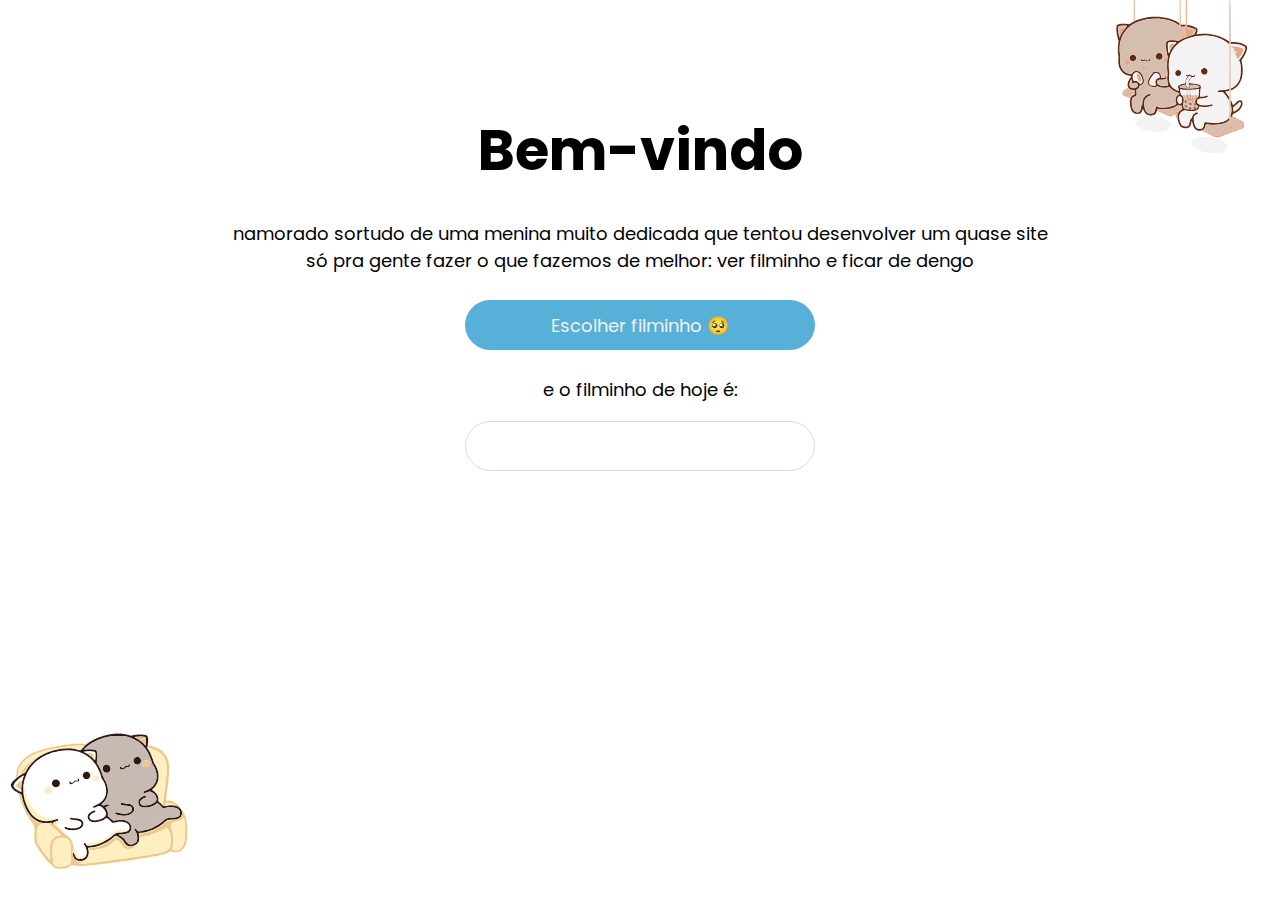
==== index.html @ 0355a34b "melhorias do mozinho :heart:" ====
<!DOCTYPE html>
<html lang="en">
<head>
    <meta charset="UTF-8">
    <meta http-equiv="X-UA-Compatible" content="IE=edge">
    <meta name="viewport" content="width=device-width, initial-scale=1.0">
    <title>Filminhus</title>
    <link rel="preconnect" href="https://fonts.googleapis.com">
    <link rel="preconnect" href="https://fonts.gstatic.com" crossorigin>
    <link href="https://fonts.googleapis.com/css2?family=Poppins&display=swap" rel="stylesheet">
    <link href="https://fonts.googleapis.com/css2?family=Poppins&family=Roboto&display=swap" rel="stylesheet">
    <link  rel='stylesheet'  href='style.css'  />
</head>
<body>
    <header>
        <img class='mochi_balanço_img' src="assets/image2vector.svg "  alt="Mochi" />
    </header>

    <main class='content'>
        <div class="text">
            <div class="welcome_text">
                Bem-vindo
            </div>
            <br/>
            namorado sortudo de uma menina muito dedicada que tentou desenvolver um quase site
            <br/>
            só pra gente fazer o que fazemos de melhor: ver filminho e ficar de dengo
        </div>

        <input type="button" id="btn" value='Escolher filminho 🥺' onclick="random_movie();" />

        <div class='filminho'>
            e o filminho de hoje é:
            <p id="filme" ></p>
        </div>
        
        <script src="main.js"></script>
    </main>

    <footer>        
        <div class='mochi__footer'>
            <img class='mochi__sofa' src="assets/image2vector (2).svg "  alt="Mochi" />        
        </div>
    </footer>
</body>
</html>
---- style.css ----
/*reset*/

* {
    margin:0;
    padding: 0;
    box-sizing: border-box; /*pesquisar sobre box-sizing*/
}

*, input, button {
    font-family: Poppins, Roboto;    
}

html, body {
    height: 100%;
    overflow: auto;
}

body {
    display: flex;
    flex-direction: column;    
} /*assim o footer fica pra baixo pq o body usa todo o espaço disponivel*/

header {
    margin: auto;
    width: 100%;
    justify-content: space-between;    
    align-items: right;
    height: 100px;
}

.mochi{
    display: flex;
    align-items: center;
}

.mochi_balanço_img {
    float: right;
}

/*main*/

.content {
    display: flex;
    flex: 1;
    flex-direction: column;
    align-items: center;
    padding: 0px 8px 0;
}

.welcome_text{
    font-size: 56px;
    font-weight: bold;
}

.text{
    position:relative;    
    align-items: center;
    text-align: center;
    font-size: 18px;
    padding: 8px;
}

.aperte{
    position:relative;
    padding: 8px;
    align-items: center;
    text-align: center;
    margin-top: 18px;
}

#btn{
    position: relative;
    width: 350px;
    height: 50px;
    padding: 8px;    
    margin-top: 18px;

    background: #56B0D7;
    border-radius: 25px;
    border: 1px solid #56B0D7;
    outline: 0;
    font-size: 18px;
    color: #f2f2f2;
}

#btn:hover {
    background: #136E96;
    border: 1px solid #136E96;
}

.filminho{
    position:relative;
    padding: 8px;
    align-items: center;
    text-align: center;
    font-size: 18px;
    margin-top: 18px;
}

#filme{
    position: relative;
    width: 350px;
    height: 50px;
    padding: 8px;
    margin-top: 18px;

    border-radius: 25px;
    color: rgba(0,0,0,0.87); /*opacidade*/
    background: transparent;
    border: 1px solid #dadce0;
    outline: 0;
    font-weight: bold;
    font-size: 18px;

    text-align: center;
}

/*footer*/
footer {
    margin-top: 24px;
    display: flex;
    flex-direction: column;
}

.mochi__footer{
    display: flex;
    align-items: center;
}

.mochi__sofa{
    width: 200px; 
    height: 200px;
}

/*media query*/
/*responsividade*/

@media (min-width:763px) {
       
}
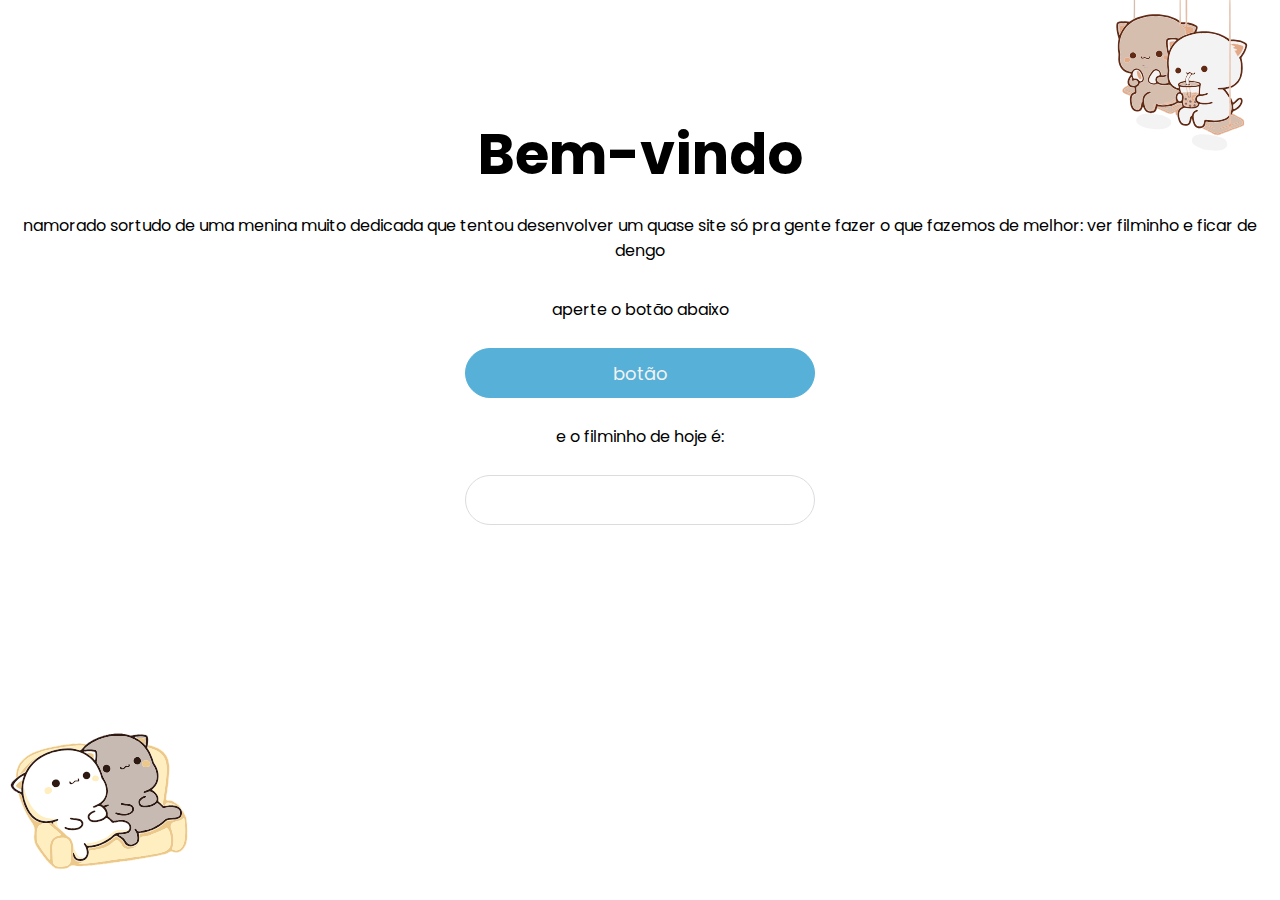
==== commit d2bfd4e5: "alteração da estrutura de pastas" ====
--- a/index.html
+++ b/index.html
@@ -12,35 +12,47 @@
     <link  rel='stylesheet'  href='style.css'  />
 </head>
 <body>
-    <header>
-        <img class='mochi_balanço_img' src="assets/image2vector.svg "  alt="Mochi" />
+    <header class='menu'>
+        <div>   </div>
+
+        <div class='mochi'>
+            <img class='mochi__balanço' src="assets/image2vector.svg "  alt="Mochi" />        
+        </div>
     </header>
 
     <main class='content'>
-        <div class="text">
-            <div class="welcome_text">
-                Bem-vindo
-            </div>
-            <br/>
-            namorado sortudo de uma menina muito dedicada que tentou desenvolver um quase site
-            <br/>
-            só pra gente fazer o que fazemos de melhor: ver filminho e ficar de dengo
+        
+        
+
+        <div class='bem__vindo'>
+            Bem-vindo 
+        </div>  
+        
+        <div class='texto'>
+            namorado sortudo de uma menina muito dedicada que tentou desenvolver um quase site só pra gente fazer o que fazemos de melhor: ver filminho e ficar de dengo
         </div>
 
-        <input type="button" id="btn" value='Escolher filminho 🥺' onclick="random_movie();" />
+        <div class='aperte'>
+            aperte o botão abaixo
+        </div>
+
+        <input type="button" id="btn" value='botão' onclick="random_movie();" />
 
         <div class='filminho'>
             e o filminho de hoje é:
-            <p id="filme" ></p>
         </div>
         
+        <p id="filme" ></p>
+
         <script src="main.js"></script>
     </main>
 
-    <footer>        
+    <footer class='pé'>
+        
         <div class='mochi__footer'>
             <img class='mochi__sofa' src="assets/image2vector (2).svg "  alt="Mochi" />        
         </div>
+
     </footer>
 </body>
 </html>--- a/style.css
+++ b/style.css
@@ -1,13 +1,14 @@
 /*reset*/
 
-* {
+* { /*pesquisar esse asterisco*/
     margin:0;
     padding: 0;
     box-sizing: border-box; /*pesquisar sobre box-sizing*/
 }
 
 *, input, button {
-    font-family: Poppins, Roboto;    
+    font-family: Poppins, Roboto;
+    
 }
 
 html, body {
@@ -17,15 +18,16 @@
 
 body {
     display: flex;
-    flex-direction: column;    
+    flex-direction: column;
+    
 } /*assim o footer fica pra baixo pq o body usa todo o espaço disponivel*/
 
-header {
-    margin: auto;
+.menu {
+    height: 48px;
+    display: flex;
     width: 100%;
     justify-content: space-between;    
-    align-items: right;
-    height: 100px;
+    align-items: center;
 }
 
 .mochi{
@@ -33,8 +35,11 @@
     align-items: center;
 }
 
-.mochi_balanço_img {
-    float: right;
+.mochi__balanço{
+    margin-top: 100px;
+    width: 200px;
+    border-radius: 50%; 
+    height: 200px;
 }
 
 /*main*/
@@ -44,20 +49,23 @@
     flex: 1;
     flex-direction: column;
     align-items: center;
-    padding: 0px 8px 0;
+    padding: 56px 8px 0;
 }
 
-.welcome_text{
+.bem__vindo{
+    position: relative; /*sla se muda algo vou ver dps*/
+    padding: 8px;
     font-size: 56px;
     font-weight: bold;
+    align-items: center;
+    text-align: center;
 }
 
-.text{
-    position:relative;    
+.texto{
+    position:relative;
+    padding: 8px;
     align-items: center;
     text-align: center;
-    font-size: 18px;
-    padding: 8px;
 }
 
 .aperte{
@@ -86,14 +94,13 @@
 #btn:hover {
     background: #136E96;
     border: 1px solid #136E96;
-}
+  }
 
 .filminho{
     position:relative;
     padding: 8px;
     align-items: center;
-    text-align: center;
-    font-size: 18px;
+    text-align: center;    
     margin-top: 18px;
 }
 
@@ -116,7 +123,7 @@
 }
 
 /*footer*/
-footer {
+.pé {
     margin-top: 24px;
     display: flex;
     flex-direction: column;
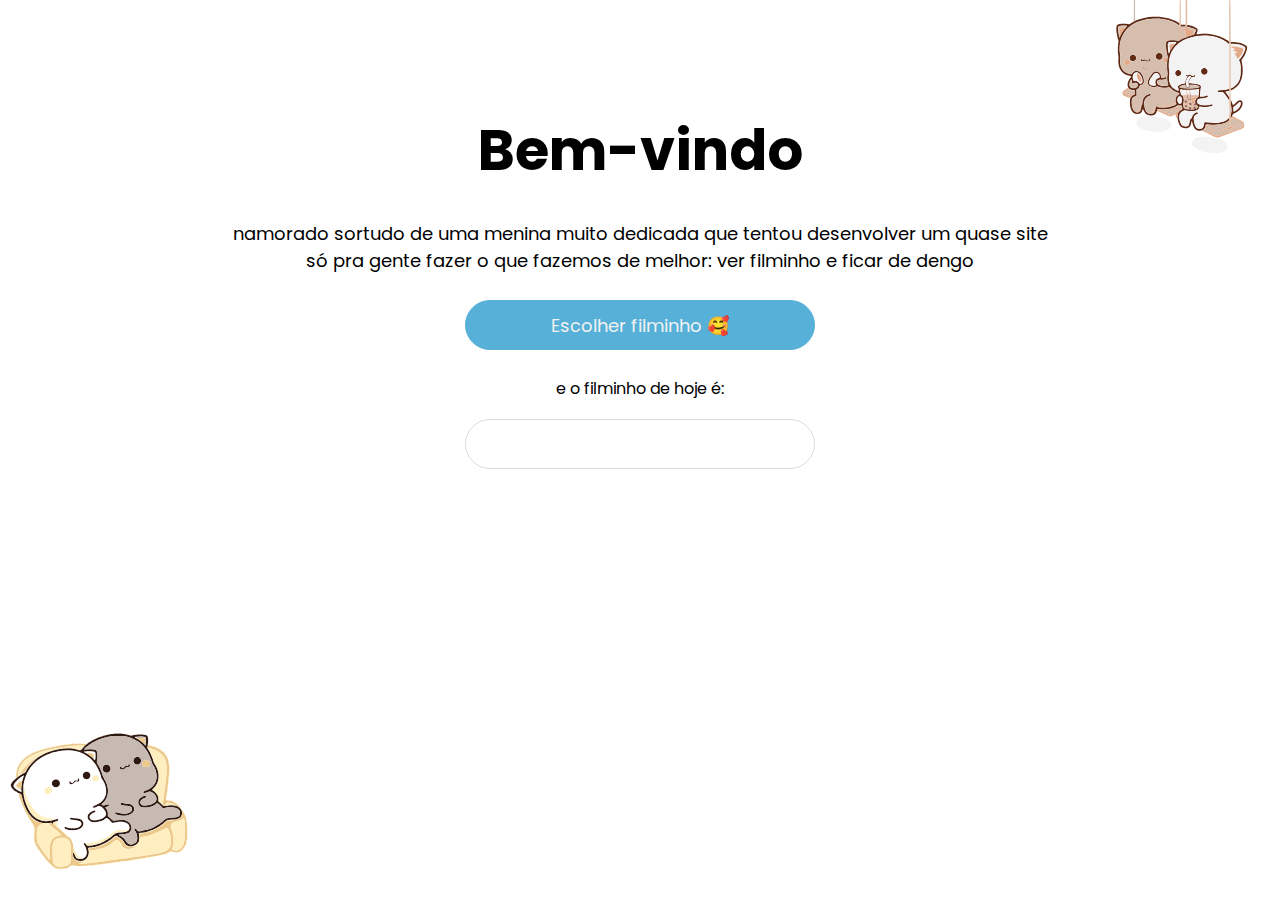
==== commit 8a69a052: "melhorias de código do mozinho :heart:" ====
--- a/index.html
+++ b/index.html
@@ -12,47 +12,35 @@
     <link  rel='stylesheet'  href='style.css'  />
 </head>
 <body>
-    <header class='menu'>
-        <div>   </div>
-
-        <div class='mochi'>
-            <img class='mochi__balanço' src="assets/image2vector.svg "  alt="Mochi" />        
-        </div>
+    <header>
+        <img class='mochi_balanço_img' src="assets/image2vector.svg "  alt="Mochi" />       
     </header>
 
     <main class='content'>
-        
-        
-
-        <div class='bem__vindo'>
-            Bem-vindo 
-        </div>  
-        
-        <div class='texto'>
-            namorado sortudo de uma menina muito dedicada que tentou desenvolver um quase site só pra gente fazer o que fazemos de melhor: ver filminho e ficar de dengo
+        <div class="text">
+            <div class="welcome_text">
+                Bem-vindo 
+            </div>
+            <br/>
+            namorado sortudo de uma menina muito dedicada que tentou desenvolver um quase site 
+            <br/>
+            só pra gente fazer o que fazemos de melhor: ver filminho e ficar de dengo
         </div>
 
-        <div class='aperte'>
-            aperte o botão abaixo
-        </div>
-
-        <input type="button" id="btn" value='botão' onclick="random_movie();" />
+        <input type="button" id="btn" value='Escolher filminho 🥰' onclick="random_movie();" />
 
         <div class='filminho'>
             e o filminho de hoje é:
-        </div>
-        
-        <p id="filme" ></p>
+            <p id="filme" ></p>
+        </div>      
 
         <script src="main.js"></script>
     </main>
 
-    <footer class='pé'>
-        
+    <footer>        
         <div class='mochi__footer'>
             <img class='mochi__sofa' src="assets/image2vector (2).svg "  alt="Mochi" />        
         </div>
-
     </footer>
 </body>
 </html>--- a/style.css
+++ b/style.css
@@ -1,6 +1,6 @@
 /*reset*/
 
-* { /*pesquisar esse asterisco*/
+* {
     margin:0;
     padding: 0;
     box-sizing: border-box; /*pesquisar sobre box-sizing*/
@@ -22,12 +22,12 @@
     
 } /*assim o footer fica pra baixo pq o body usa todo o espaço disponivel*/
 
-.menu {
-    height: 48px;
-    display: flex;
+header {
+    margin: auto;
     width: 100%;
     justify-content: space-between;    
-    align-items: center;
+    align-items: right;
+    height: 100px;
 }
 
 .mochi{
@@ -35,11 +35,8 @@
     align-items: center;
 }
 
-.mochi__balanço{
-    margin-top: 100px;
-    width: 200px;
-    border-radius: 50%; 
-    height: 200px;
+.mochi_balanço_img{
+    float: right;
 }
 
 /*main*/
@@ -49,23 +46,20 @@
     flex: 1;
     flex-direction: column;
     align-items: center;
-    padding: 56px 8px 0;
+    padding: 0px 8px 0;
 }
 
-.bem__vindo{
-    position: relative; /*sla se muda algo vou ver dps*/
-    padding: 8px;
+.welcome_text{
     font-size: 56px;
     font-weight: bold;
+}
+
+.text{
+    position:relative;    
     align-items: center;
     text-align: center;
-}
-
-.texto{
-    position:relative;
+    font-size: 18px;
     padding: 8px;
-    align-items: center;
-    text-align: center;
 }
 
 .aperte{
